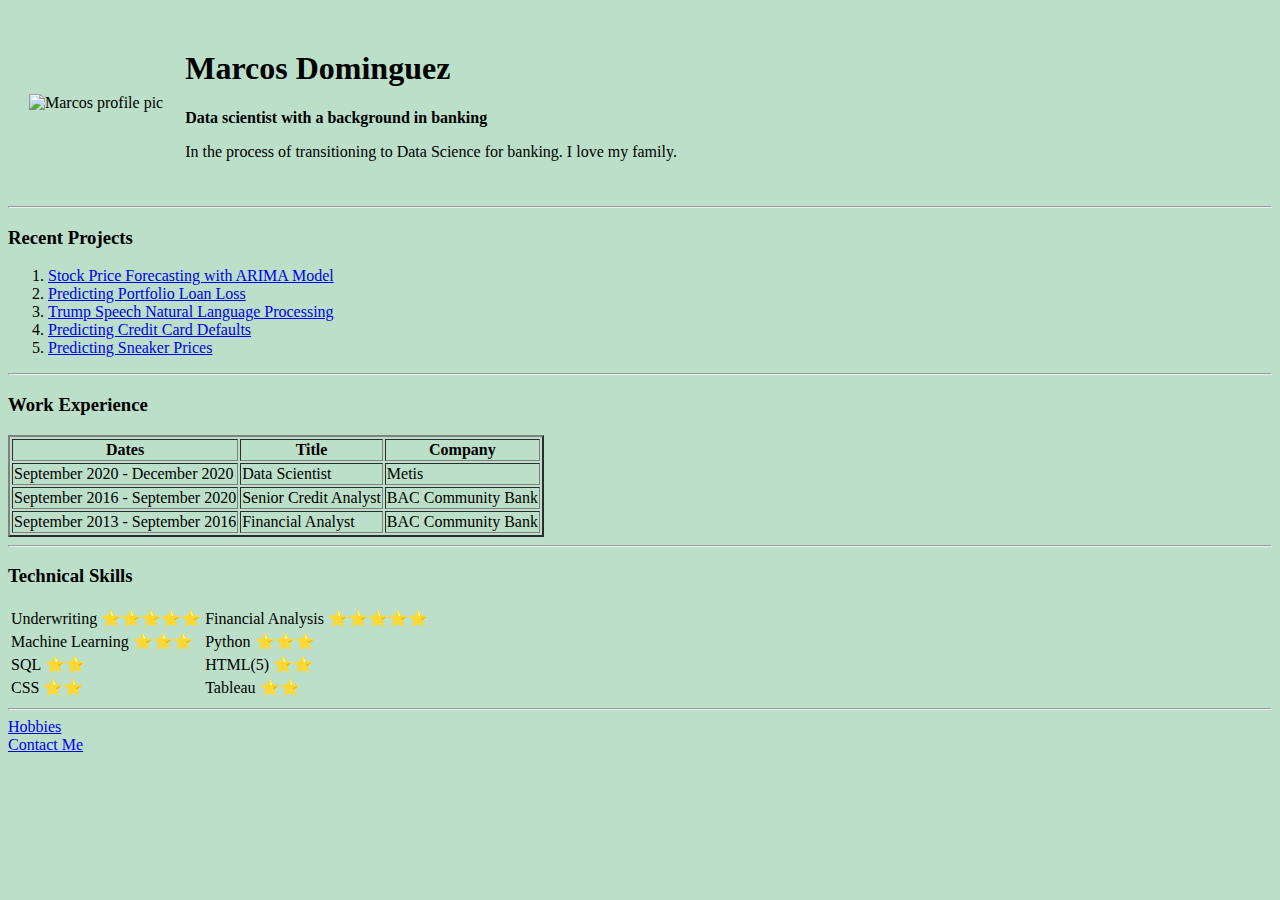
==== index.html @ 1fece942 "add css" ====
<!DOCTYPE html>
<html>

    <head>
        <meta charset='utf-8'>
        <title>Marcos's Personal Site</title>
    <style>

        body {
            background-color: #bbdfc8;
        }

        hr {
            background-color: white;
        }

    </style>

    </head>

    <body>
        <table cellspacing="20"
            <tr>
                <td><img src="images/me.png" alt="Marcos profile pic" width="300" height="300"></img></td>
                <td><h1>Marcos Dominguez</h1>
                <p><strong>Data scientist with a background in banking</strong></p>
                <p>In the process of transitioning to Data Science for banking. I love my family.</p></td>
            </tr>
        </table>
        <hr>
        <h3><strong>Recent Projects</strong></h3>
        <ol>
            <li><a href="https://github.com/mdominguez2010/predict-stock-price-arima">Stock Price Forecasting with ARIMA Model</a></li>
            <li><a href="https://github.com/mdominguez2010/Loan_Portfolio_Risk">Predicting Portfolio Loan Loss</a></li>
            <li><a href="https://github.com/mdominguez2010/Trump-Speech-NLP">Trump Speech Natural Language Processing</a></li>
            <li><a href="https://github.com/mdominguez2010/Classification_Credit_Cards">Predicting Credit Card Defaults</a></li>
            <li><a href="https://github.com/mdominguez2010/Predicting_Sneaker_Prices">Predicting Sneaker Prices</a></li>
        </ol>
        <hr>
        <h3>Work Experience</h3>
        <table border="2">
            <thead>
                <tr>
                    <th>Dates</th>
                    <th>Title</th>
                    <th>Company</th>
                </tr>
            </thead>
            <tbody>
                <tr>
                    <td>September 2020 - December 2020</td>
                    <td>Data Scientist</td>
                    <td>Metis</td>
                </tr>
                <tr>
                    <td>September 2016 - September 2020</td>
                    <td>Senior Credit Analyst</td>
                    <td>BAC Community Bank</td>
                </tr>
                <tr>
                    <td>September 2013 - September 2016</td>
                    <td>Financial Analyst</td>
                    <td>BAC Community Bank</td>
                </tr>
            </tbody>
        </table>
        <hr>
        <h3>Technical Skills</h3>
        <table>
            <tr>
                <td>Underwriting ⭐️⭐️⭐️⭐️⭐️</td>
                <td>Financial Analysis ⭐️⭐️⭐️⭐️⭐️</td>
            </tr>
            <tr>
                <td>Machine Learning ⭐️⭐️⭐️</td>
                <td>Python ⭐️⭐️⭐️</td>
            </tr>
            <tr>
                <td>SQL ⭐️⭐️</td>
                <td>HTML(5) ⭐️⭐️</td>
            </tr>
            <tr>
                <td>CSS ⭐️⭐️</td>
                <td>Tableau ⭐️⭐️</td>
            </tr>
        </table>
        <hr>
        <a href="hobbies.html">Hobbies</a><br>
        <a href="contact.html">Contact Me</a>
    </body>

</html>
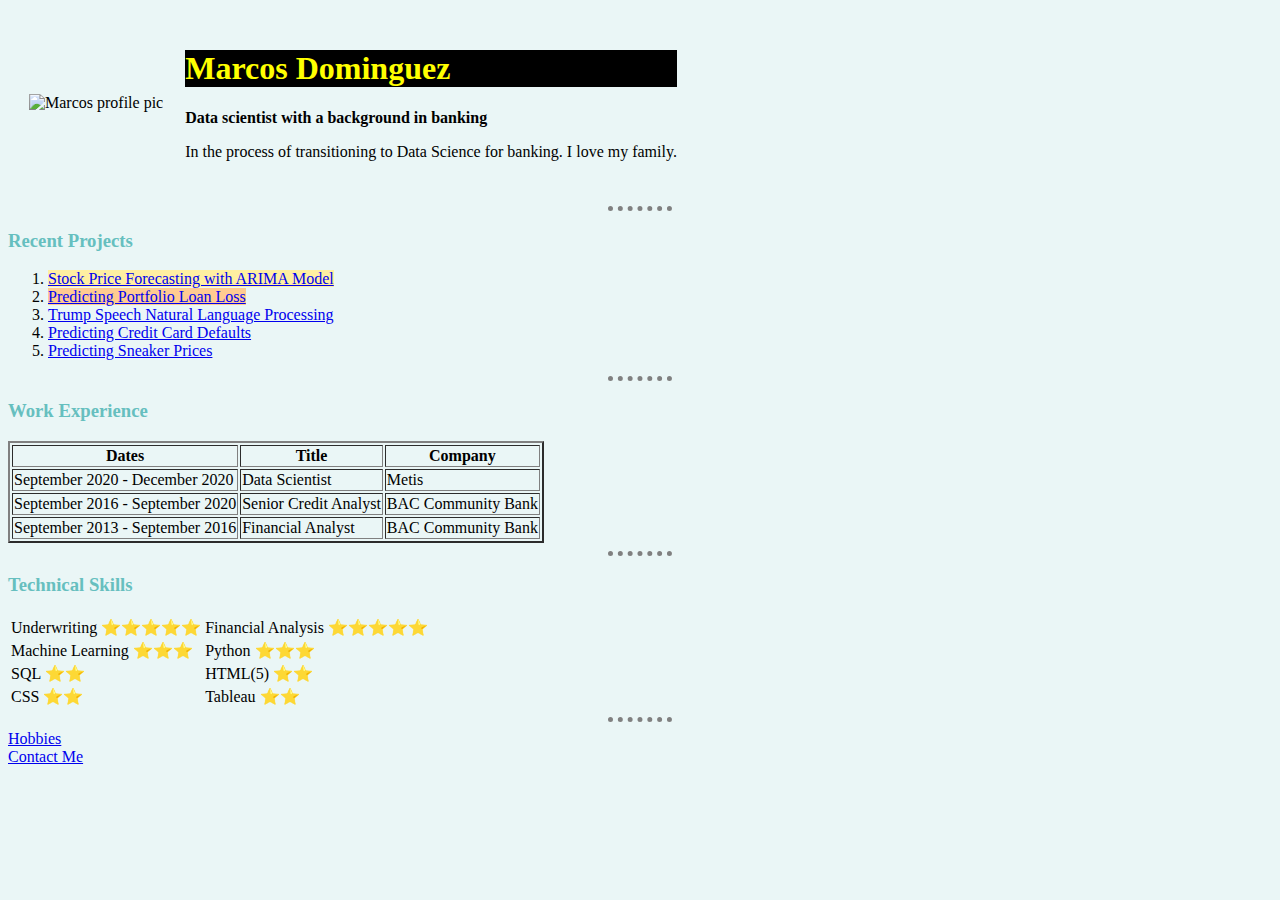
==== commit c5dd391c: "update syle sheet" ====
--- a/index.html
+++ b/index.html
@@ -4,25 +4,14 @@
     <head>
         <meta charset='utf-8'>
         <title>Marcos's Personal Site</title>
-    <style>
-
-        body {
-            background-color: #bbdfc8;
-        }
-
-        hr {
-            background-color: white;
-        }
-
-    </style>
-
+        <link rel="stylesheet" href="css/styles.css">
     </head>
 
     <body>
         <table cellspacing="20"
             <tr>
-                <td><img src="images/me.png" alt="Marcos profile pic" width="300" height="300"></img></td>
-                <td><h1>Marcos Dominguez</h1>
+                <td><img src="images/me.png" alt="Marcos profile pic"></img></td>
+                <td><h1 id="heading">Marcos Dominguez</h1>
                 <p><strong>Data scientist with a background in banking</strong></p>
                 <p>In the process of transitioning to Data Science for banking. I love my family.</p></td>
             </tr>
@@ -30,11 +19,11 @@
         <hr>
         <h3><strong>Recent Projects</strong></h3>
         <ol>
-            <li><a href="https://github.com/mdominguez2010/predict-stock-price-arima">Stock Price Forecasting with ARIMA Model</a></li>
-            <li><a href="https://github.com/mdominguez2010/Loan_Portfolio_Risk">Predicting Portfolio Loan Loss</a></li>
-            <li><a href="https://github.com/mdominguez2010/Trump-Speech-NLP">Trump Speech Natural Language Processing</a></li>
-            <li><a href="https://github.com/mdominguez2010/Classification_Credit_Cards">Predicting Credit Card Defaults</a></li>
-            <li><a href="https://github.com/mdominguez2010/Predicting_Sneaker_Prices">Predicting Sneaker Prices</a></li>
+            <li><a class="timeseries" href="https://github.com/mdominguez2010/predict-stock-price-arima">Stock Price Forecasting with ARIMA Model</a></li>
+            <li><a class="loanloss" href="https://github.com/mdominguez2010/Loan_Portfolio_Risk">Predicting Portfolio Loan Loss</a></li>
+            <li><a class="trump" href="https://github.com/mdominguez2010/Trump-Speech-NLP">Trump Speech Natural Language Processing</a></li>
+            <li><a class="credit" href="https://github.com/mdominguez2010/Classification_Credit_Cards">Predicting Credit Card Defaults</a></li>
+            <li><a class="sneaker" href="https://github.com/mdominguez2010/Predicting_Sneaker_Prices">Predicting Sneaker Prices</a></li>
         </ol>
         <hr>
         <h3>Work Experience</h3>
--- a/css/styles.css
+++ b/css/styles.css
@@ -0,0 +1,43 @@
+/* TAG SELECTORS */
+
+body {
+    background-color: #EAF6F6;
+}
+
+hr {
+    border-style: none;
+    border-top-style: dotted;
+    border-color: grey;
+    border-width: 5px;
+    width: 5%;
+}
+
+img {
+    height: 300px;
+    width: 300;  
+}
+
+h1 {
+    color: #66BFBF;
+}
+
+h3 {
+    color: #66BFBF
+}
+
+/* CLASS SELECTORS */
+
+.timeseries {
+    background-color: #ffefa1;
+}
+
+.loanloss {
+    background-color: #ffcb91;
+}
+
+/* ID SELECTORS */
+
+#heading {
+    color: yellow;
+    background-color: black;
+}
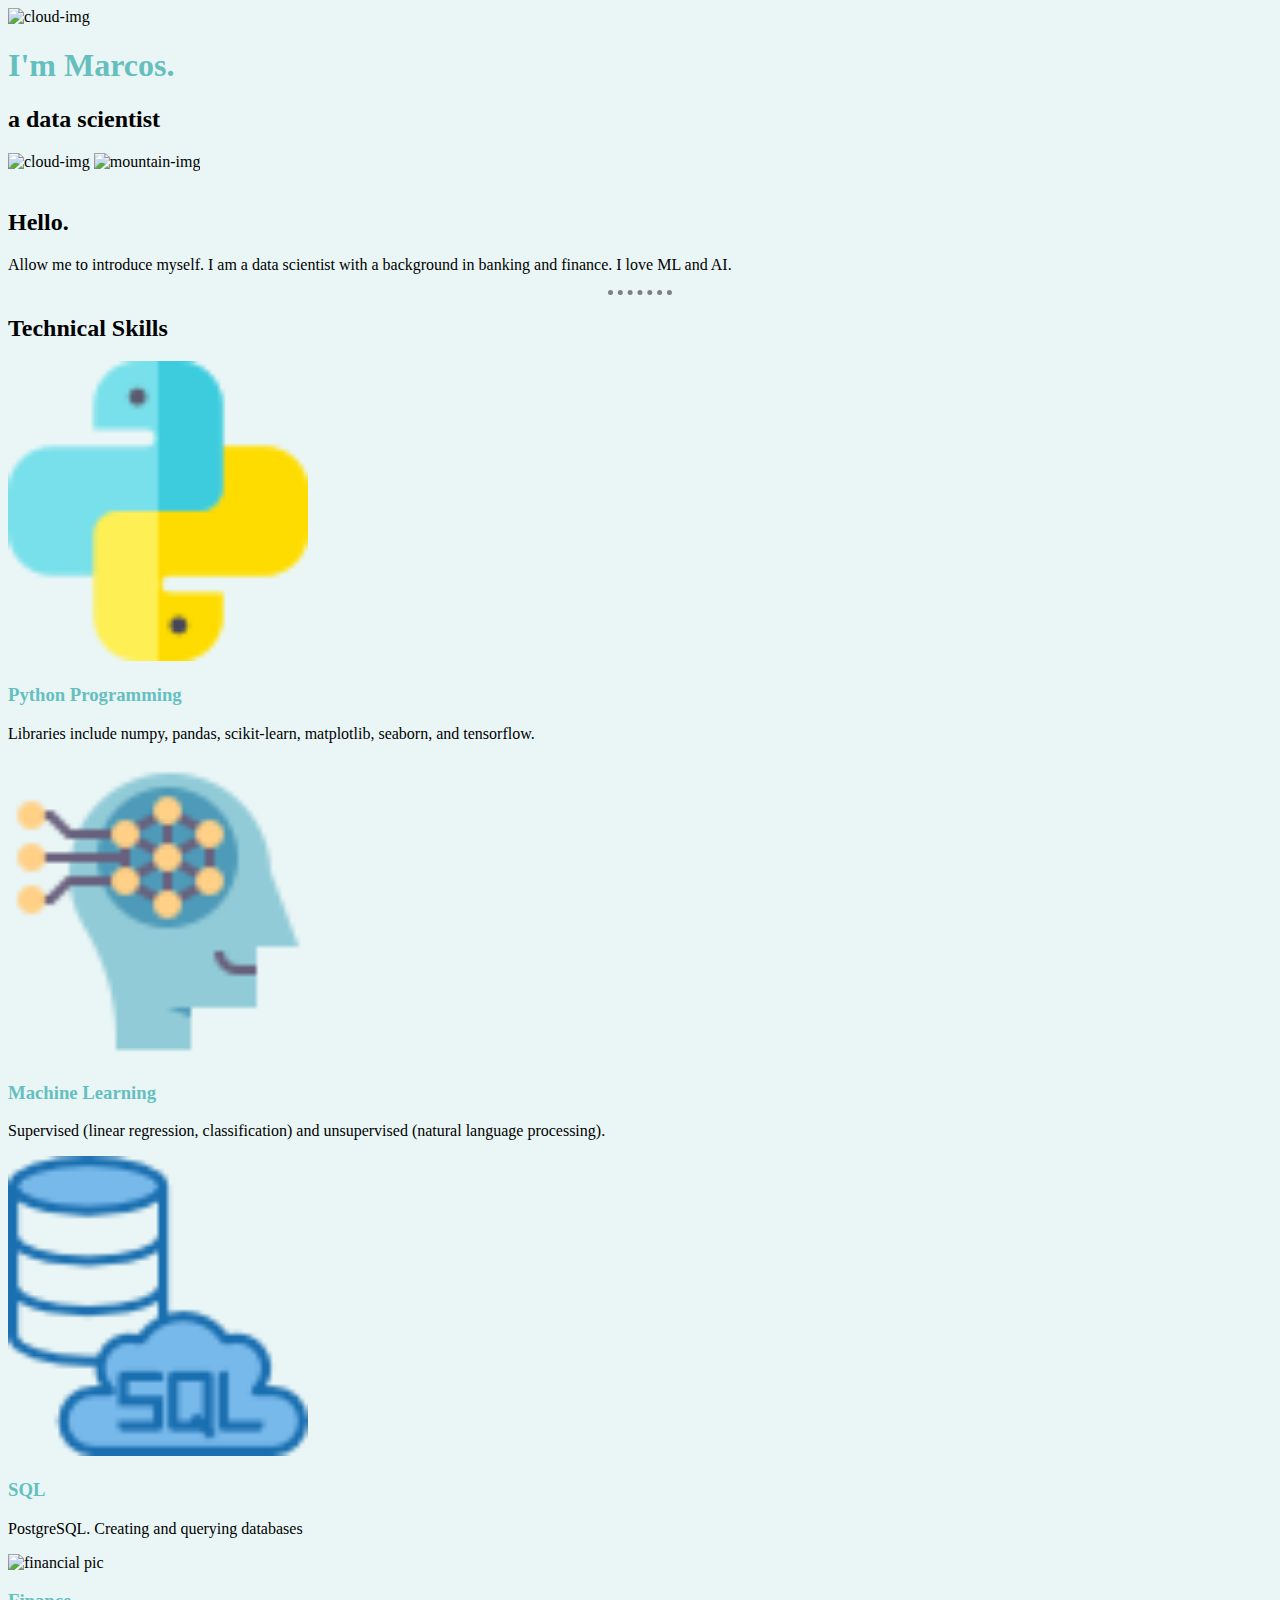
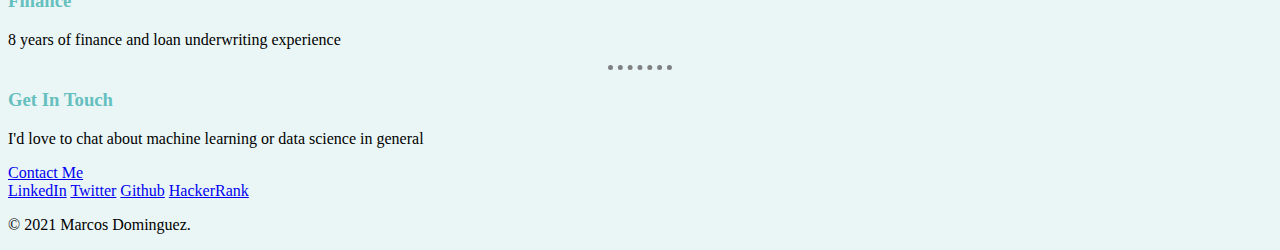
==== commit 402b7567: "update link to css" ====
--- a/index.html
+++ b/index.html
@@ -2,80 +2,68 @@
 <html>
 
     <head>
-        <meta charset='utf-8'>
-        <title>Marcos's Personal Site</title>
+        <meta charset="UTF-8">
+        <title> Marcos Dominguez - A Data Scientist</title>
         <link rel="stylesheet" href="css/styles.css">
+        <link rel="icon" href="images/favicon.ico">
+        <link rel="preconnect" href="https://fonts.gstatic.com">
+        <link href="https://fonts.googleapis.com/css2?family=Merriweather&family=Montserrat&family=Sacramento&display=swap" rel="stylesheet">
     </head>
 
     <body>
-        <table cellspacing="20"
-            <tr>
-                <td><img src="images/me.png" alt="Marcos profile pic"></img></td>
-                <td><h1 id="heading">Marcos Dominguez</h1>
-                <p><strong>Data scientist with a background in banking</strong></p>
-                <p>In the process of transitioning to Data Science for banking. I love my family.</p></td>
-            </tr>
-        </table>
-        <hr>
-        <h3><strong>Recent Projects</strong></h3>
-        <ol>
-            <li><a class="timeseries" href="https://github.com/mdominguez2010/predict-stock-price-arima">Stock Price Forecasting with ARIMA Model</a></li>
-            <li><a class="loanloss" href="https://github.com/mdominguez2010/Loan_Portfolio_Risk">Predicting Portfolio Loan Loss</a></li>
-            <li><a class="trump" href="https://github.com/mdominguez2010/Trump-Speech-NLP">Trump Speech Natural Language Processing</a></li>
-            <li><a class="credit" href="https://github.com/mdominguez2010/Classification_Credit_Cards">Predicting Credit Card Defaults</a></li>
-            <li><a class="sneaker" href="https://github.com/mdominguez2010/Predicting_Sneaker_Prices">Predicting Sneaker Prices</a></li>
-        </ol>
-        <hr>
-        <h3>Work Experience</h3>
-        <table border="2">
-            <thead>
-                <tr>
-                    <th>Dates</th>
-                    <th>Title</th>
-                    <th>Company</th>
-                </tr>
-            </thead>
-            <tbody>
-                <tr>
-                    <td>September 2020 - December 2020</td>
-                    <td>Data Scientist</td>
-                    <td>Metis</td>
-                </tr>
-                <tr>
-                    <td>September 2016 - September 2020</td>
-                    <td>Senior Credit Analyst</td>
-                    <td>BAC Community Bank</td>
-                </tr>
-                <tr>
-                    <td>September 2013 - September 2016</td>
-                    <td>Financial Analyst</td>
-                    <td>BAC Community Bank</td>
-                </tr>
-            </tbody>
-        </table>
-        <hr>
-        <h3>Technical Skills</h3>
-        <table>
-            <tr>
-                <td>Underwriting ⭐️⭐️⭐️⭐️⭐️</td>
-                <td>Financial Analysis ⭐️⭐️⭐️⭐️⭐️</td>
-            </tr>
-            <tr>
-                <td>Machine Learning ⭐️⭐️⭐️</td>
-                <td>Python ⭐️⭐️⭐️</td>
-            </tr>
-            <tr>
-                <td>SQL ⭐️⭐️</td>
-                <td>HTML(5) ⭐️⭐️</td>
-            </tr>
-            <tr>
-                <td>CSS ⭐️⭐️</td>
-                <td>Tableau ⭐️⭐️</td>
-            </tr>
-        </table>
-        <hr>
-        <a href="hobbies.html">Hobbies</a><br>
-        <a href="contact.html">Contact Me</a>
+    
+        <div class="top-container">
+            <img class="top-cloud" src="images/cloud.png" alt="cloud-img">
+            <h1>I'm Marcos.</h1>
+            <h2>a <span class="datascientist">data scientist</span></h2>
+            <img class="bottom-cloud" src="images/cloud.png" alt="cloud-img">
+            <img src="images/mountain.png" alt="mountain-img">
+        </div>
+        <div class="middle-container">
+            <div class="profile">
+                <img class ="profile-pic" src="images/me.png" alt="">
+                <h2>Hello.</h2>
+                <p class="introduction">Allow me to introduce myself. I am a data scientist with a background in banking and finance. I love ML and AI.</p>
+            </div>
+            <hr>
+            <div class="skills">
+                <h2>Technical Skills</h2>
+                <div class="skill-row">
+                    <img class="python-pic" src="images/python.png" alt="python pic">
+                    <h3>Python Programming</h3>
+                    <p class="python-skill-desc">Libraries include numpy, pandas, scikit-learn, matplotlib, seaborn, and tensorflow.</p>
+                </div>
+                <div class="skill-row">
+                    <img class="ml-pic" src="images/ml.png" alt="ML pic">
+                    <h3>Machine Learning</h3>
+                    <p class="ml-skill-desc">Supervised (linear regression, classification) and unsupervised (natural language processing).</p>
+                </div>
+                <div class="skill-row">
+                    <img class="sql-pic" src="images/sql.png" alt="SQL pic">
+                    <h3>SQL</h3>
+                    <p class="sql-skill-desc">PostgreSQL. Creating and querying databases</p>
+                </div>
+                <div class="skill-row">
+                    <img class="financial-pic" src="images/financial.png" alt="financial pic">
+                    <h3>Finance</h3>
+                    <p class="sql-skill-desc">8 years of finance and loan underwriting experience</p>
+                </div>
+            </div>
+            <hr>
+            <div class="contact-me">
+                <h3>Get In Touch</h3>
+                <p class="contact-message">I'd love to chat about machine learning or data science in general</p>
+                <a class="btn" href="mailto:md.ghsd@gmail.com">Contact Me</a>
+            </div>
+        </div>
+        <div class="bottom-container">
+            <a class="footer-link" href="https://www.linkedin.com/in/marcosdominguez2018/">LinkedIn</a>
+            <a class="footer-link" href="https://twitter.com/mdcruz2010">Twitter</a>
+            <a class="footer-link" href="https://github.com/mdominguez2010">Github</a>
+            <a class="footer-link" href="https://www.hackerrank.com/mdominguez2010">HackerRank</a>
+            <p class="copyright">© 2021 Marcos Dominguez.</p>
+        </div>
+
     </body>
 
 </html>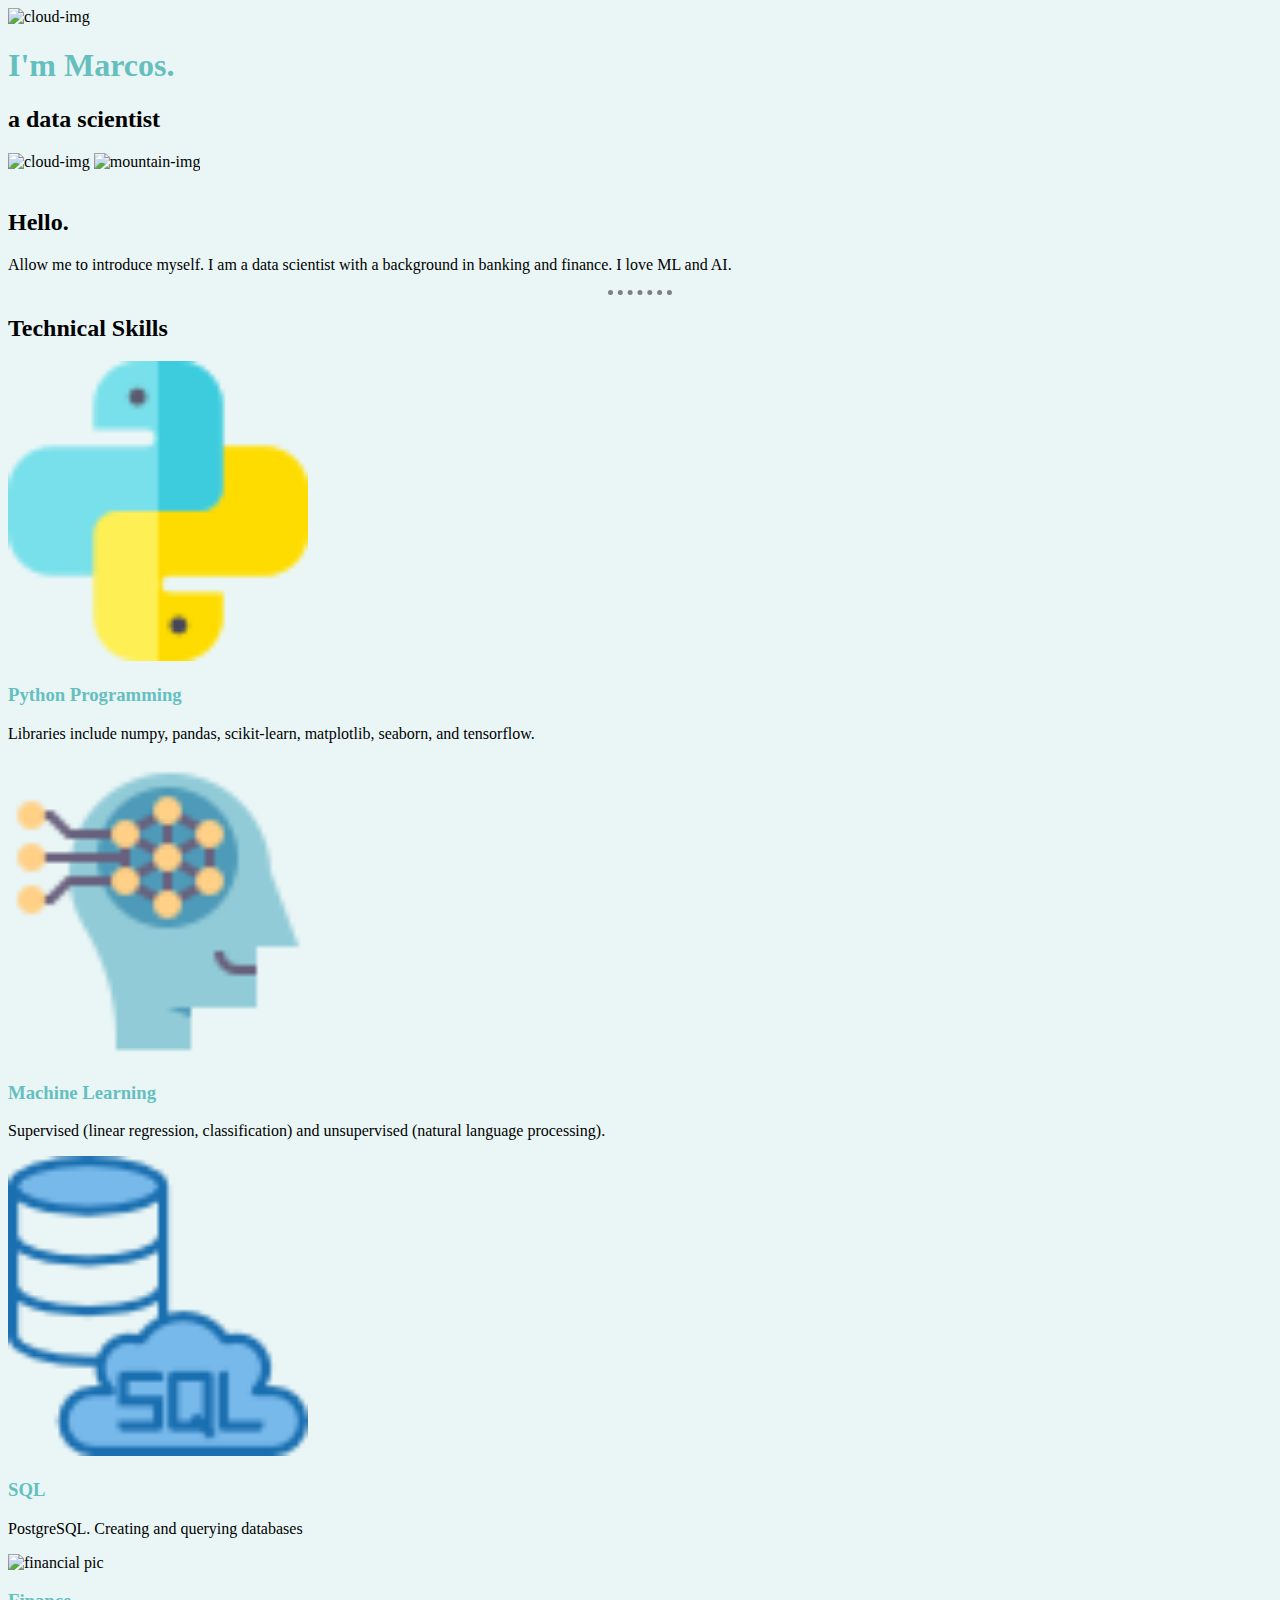
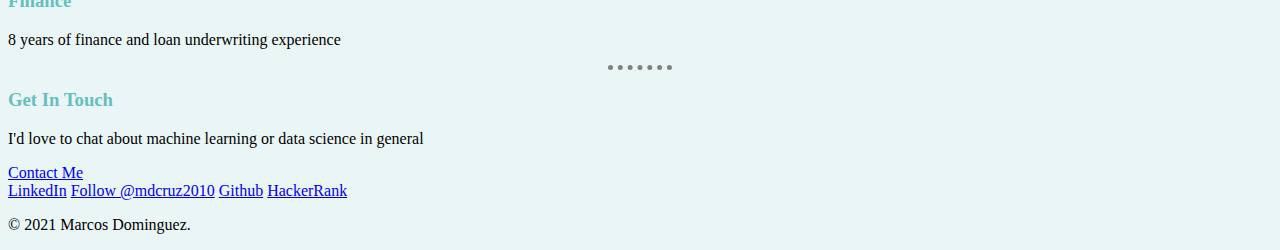
==== commit 8d353142: "update twitter button" ====
--- a/index.html
+++ b/index.html
@@ -58,7 +58,7 @@
         </div>
         <div class="bottom-container">
             <a class="footer-link" href="https://www.linkedin.com/in/marcosdominguez2018/">LinkedIn</a>
-            <a class="footer-link" href="https://twitter.com/mdcruz2010">Twitter</a>
+            <a href="https://twitter.com/mdcruz2010?ref_src=twsrc%5Etfw" class="twitter-follow-button" data-show-count="false">Follow @mdcruz2010</a><script async src="https://platform.twitter.com/widgets.js" charset="utf-8"></script>
             <a class="footer-link" href="https://github.com/mdominguez2010">Github</a>
             <a class="footer-link" href="https://www.hackerrank.com/mdominguez2010">HackerRank</a>
             <p class="copyright">© 2021 Marcos Dominguez.</p>
